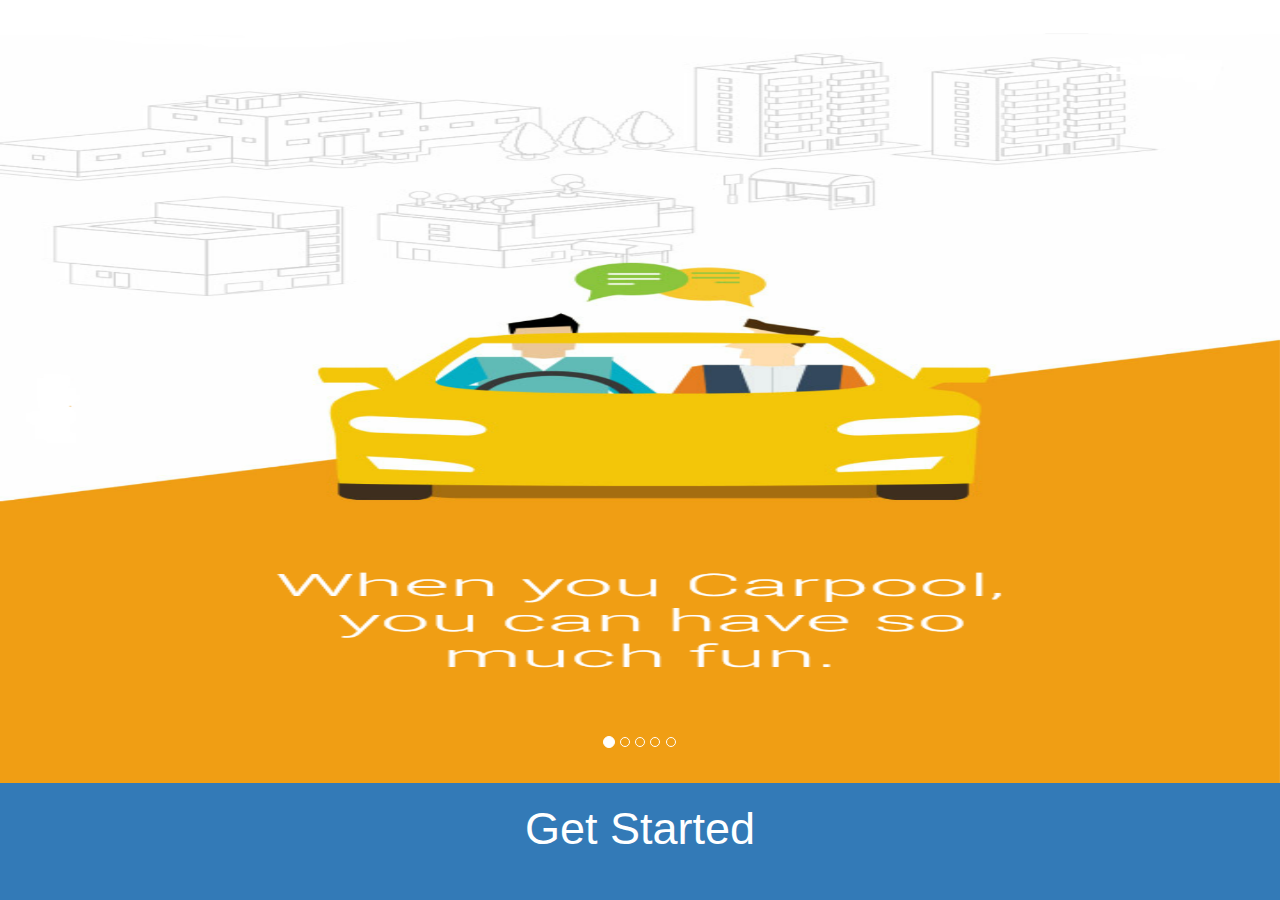
==== samplecordovaapp/www/index.html @ e46efcdc "first commit" ====
<!DOCTYPE html>
<html>
    <head>
    <!--
        Customize the content security policy in the meta tag below as needed. Add 'unsafe-inline' to default-src to enable inline JavaScript.
        For details, see http://go.microsoft.com/fwlink/?LinkID=617521
    -->
        <meta http-equiv="Content-Security-Policy" content="default-src 'self' data: gap: https://ssl.gstatic.com 'unsafe-eval'; style-src 'self' 'unsafe-inline'; media-src *">
        
        <meta name="format-detection" content="telephone=no">
        <meta name="msapplication-tap-highlight" content="no">
        <meta name="viewport" content="user-scalable=no, initial-scale=1, maximum-scale=1, minimum-scale=1, width=device-width">
        <link href="css/bootstrap.min.css" rel="stylesheet" />
        <link rel="stylesheet" type="text/css" href="css/index.css">        
        <title>Markit RideShare</title>
    </head>
    <body>
        <!-- start of carousel -->
        <div id="myCarousel" class="carousel slide" data-ride="carousel">
            <!-- Indicators -->
            <ol class="carousel-indicators">
                <li data-target="#myCarousel" data-slide-to="0" class="active"></li>
                <li data-target="#myCarousel" data-slide-to="1"></li>
                <li data-target="#myCarousel" data-slide-to="2"></li>
                <li data-target="#myCarousel" data-slide-to="3"></li>
                <li data-target="#myCarousel" data-slide-to="4"></li>
            </ol>

            <!-- Wrapper for slides -->
            <div class="carousel-inner" role="listbox">
                <div class="item active">
                    <img src="images/carousel/carousel_1.png" />
                </div>

                <div class="item">
                    <img src="images/carousel/carousel_2.png" />
                </div>

                <div class="item">
                    <img src="images/carousel/carousel_3.png" />
                </div>

                <div class="item">
                    <img src="images/carousel/carousel_4.png" />
                </div>

                <div class="item">
                    <img src="images/carousel/carousel_5.png" />
                </div>
            </div>

            <!-- Left and right controls -->
            <!--<a class="left carousel-control" href="#myCarousel" role="button" data-slide="prev">
                <span class="glyphicon glyphicon-chevron-left" aria-hidden="true"></span>
                <span class="sr-only">Previous</span>
            </a>
            <a class="right carousel-control" href="#myCarousel" role="button" data-slide="next">
                <span class="glyphicon glyphicon-chevron-right" aria-hidden="true"></span>
                <span class="sr-only">Next</span>
            </a>-->
        </div>
        <!-- end of carousel -->

        <div id="getStarted" class="label-primary">
            Get Started
        </div>
        <script type="text/javascript" src="cordova.js"></script>
        <script type="text/javascript" src="scripts/platformOverrides.js"></script>
        <script src="scripts/jquery.min.js"></script>
        <script src="scripts/jquery.base64.min.js"></script>
        <script src="scripts/bootstrap.min.js"></script>
        <script type="text/javascript" src="scripts/index.js"></script>        
    </body>
</html>
---- samplecordovaapp/www/css/index.css ----
body {
    -webkit-touch-callout: none;
    -webkit-text-size-adjust: none;
    -webkit-user-select: none;
    background-color:#fff;
    font-family: 'RobotoRegular', 'Droid Sans', 'Segoe UI', Segoe, 'San Francisco', 'Helvetica Neue', Helvetica, Arial, Geneva, sans-serif;
    font-size:12px;
}

#getStarted
{
    width: 100%;
    /*background-color: rgba(5, 50, 68, 0.97);*/
    height: 13vh;
    color: white;
    text-align: center;
    font-size: 5vh;
    padding: 14px;
}

.carousel-inner .item img
{
    height: 87vh;
    width: 100vw;
}

.app {
    background: url(../images/cordova.png) no-repeat center top; 
    background-size: contain;
    position: absolute;             
    left: 50%;
    top: 50%;
    height: 30px;                  
    width: 250px;                   
    text-align: center;
    padding: 200px 0px 0px 0px;     
    margin: -125px;
}

.event {
    border-radius: 4px;
    -webkit-border-radius: 4px;
    color: #FFFFFF;
    margin: 27px;
    padding: 4px 0px;
    text-transform: uppercase;
    background-color: #696969;
    animation: fade 3000ms infinite;
    -webkit-animation: fade 3000ms infinite;
}

.ready {
    background-color: #4B946A;
}

@keyframes fade {
    from { opacity: 1.0; }
    50% { opacity: 0.4; }
    to { opacity: 1.0; }
}
 
@-webkit-keyframes fade {
    from { opacity: 1.0; }
    50% { opacity: 0.4; }
    to { opacity: 1.0; }
}

@media screen and (orientation: portrait) {
}

@media screen and (orientation: landscape) {
}
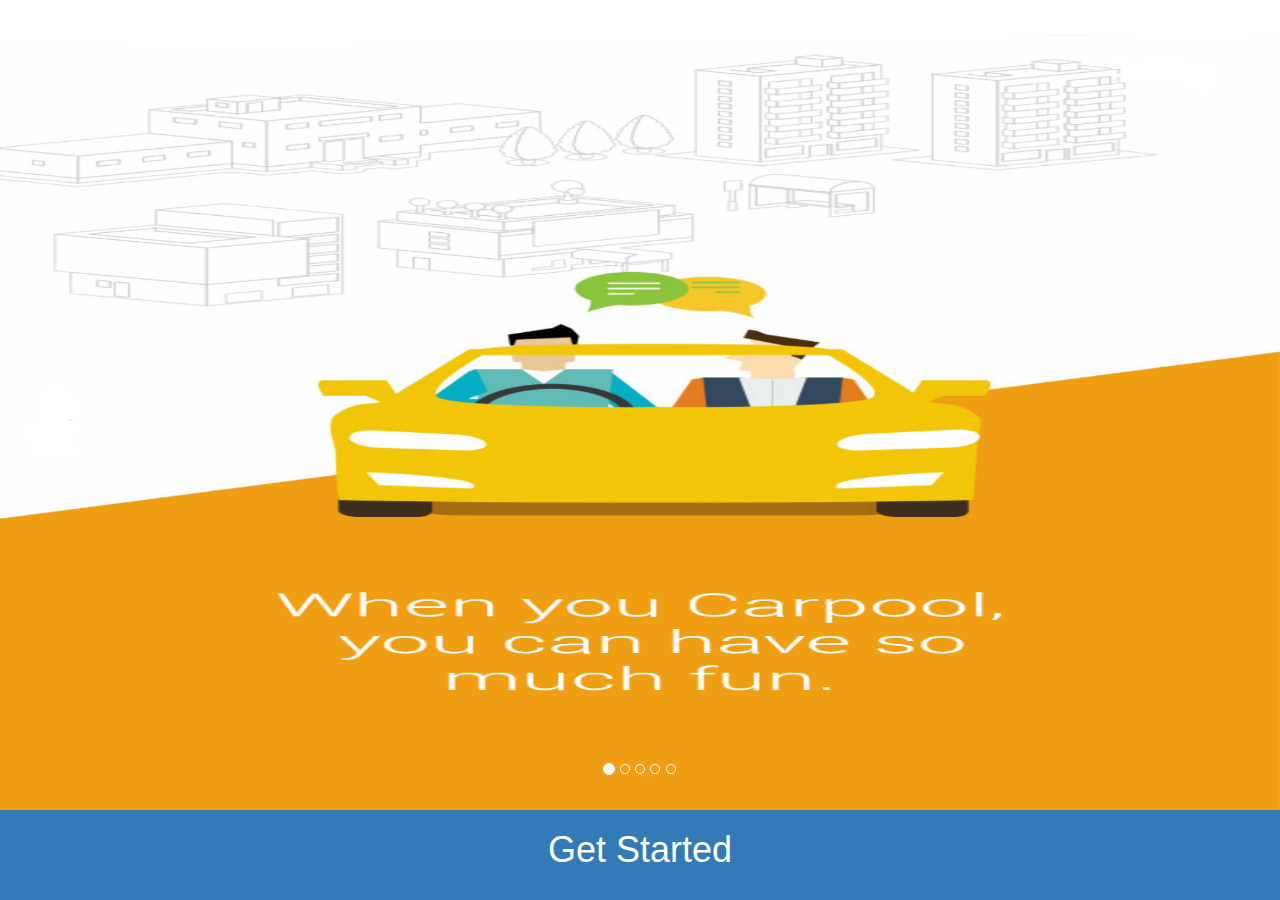
==== commit 0463949e: "enhancing css" ====
--- a/samplecordovaapp/www/index.html
+++ b/samplecordovaapp/www/index.html
@@ -11,6 +11,7 @@
         <meta name="msapplication-tap-highlight" content="no">
         <meta name="viewport" content="user-scalable=no, initial-scale=1, maximum-scale=1, minimum-scale=1, width=device-width">
         <link href="css/bootstrap.min.css" rel="stylesheet" />
+        <link href="css/common.css" rel="stylesheet" />
         <link rel="stylesheet" type="text/css" href="css/index.css">        
         <title>Markit RideShare</title>
     </head>
@@ -69,6 +70,8 @@
         <script src="scripts/jquery.min.js"></script>
         <script src="scripts/jquery.base64.min.js"></script>
         <script src="scripts/bootstrap.min.js"></script>
-        <script type="text/javascript" src="scripts/index.js"></script>        
+        <script type="text/javascript" src="scripts/index.js"></script>
+        <script src="scripts/jquery.pleaseWait.js"></script>
+        <script src="scripts/session.js"></script>        
     </body>
 </html>
--- a/samplecordovaapp/www/css/common.css
+++ b/samplecordovaapp/www/css/common.css
@@ -0,0 +1,53 @@
+﻿body {
+    -webkit-touch-callout: none;
+    -webkit-text-size-adjust: none;
+    -webkit-user-select: none;
+    font-family: 'RobotoRegular', 'Droid Sans', 'Segoe UI', Segoe, 'San Francisco', 'Helvetica Neue', Helvetica, Arial, Geneva, sans-serif;
+    font-size:12px;
+    background: #E0EAFC; /* fallback for old browsers */
+    background: -webkit-linear-gradient(to left, #E0EAFC , #CFDEF3); /* Chrome 10-25, Safari 5.1-6 */
+    background: linear-gradient(to left, #E0EAFC , #CFDEF3); /* W3C, IE 10+/ Edge, Firefox 16+, Chrome 26+, Opera 12+, Safari 7+ */   
+    height: 100vh;     
+}
+
+.header {
+    font-size: 24px;
+    font-weight: 600;
+    padding-left: 19vw;
+    padding-top: 10px;
+    color: white;
+    background-color: #337ab7;
+    padding-bottom: 12px;
+}
+
+.backArrow
+{
+    font-size: 22px;
+    float: left;
+    padding-top: 12px;
+    padding-left: 25px;
+    color: white;
+    background-color: #337ab7;
+    padding-bottom: 12px;
+}
+
+.info
+{
+    font-size: 18px;
+    text-align: center;
+}
+
+form label
+{
+    font-size:18px;
+    font-weight:400;
+}
+
+.form-container button{
+    margin-top:15px;
+}
+
+/*.form-control
+{
+    height:30px;
+}*/--- a/samplecordovaapp/www/css/index.css
+++ b/samplecordovaapp/www/css/index.css
@@ -1,26 +1,18 @@
-body {
-    -webkit-touch-callout: none;
-    -webkit-text-size-adjust: none;
-    -webkit-user-select: none;
-    background-color:#fff;
-    font-family: 'RobotoRegular', 'Droid Sans', 'Segoe UI', Segoe, 'San Francisco', 'Helvetica Neue', Helvetica, Arial, Geneva, sans-serif;
-    font-size:12px;
-}
-
 #getStarted
 {
     width: 100%;
-    /*background-color: rgba(5, 50, 68, 0.97);*/
-    height: 13vh;
+    background-color: #337ab7;
+    height: 10vh;
     color: white;
     text-align: center;
-    font-size: 5vh;
+    font-size: 4vh;
     padding: 14px;
+    font-weight: 400;
 }
 
 .carousel-inner .item img
 {
-    height: 87vh;
+    height: 90vh;
     width: 100vw;
 }
 
